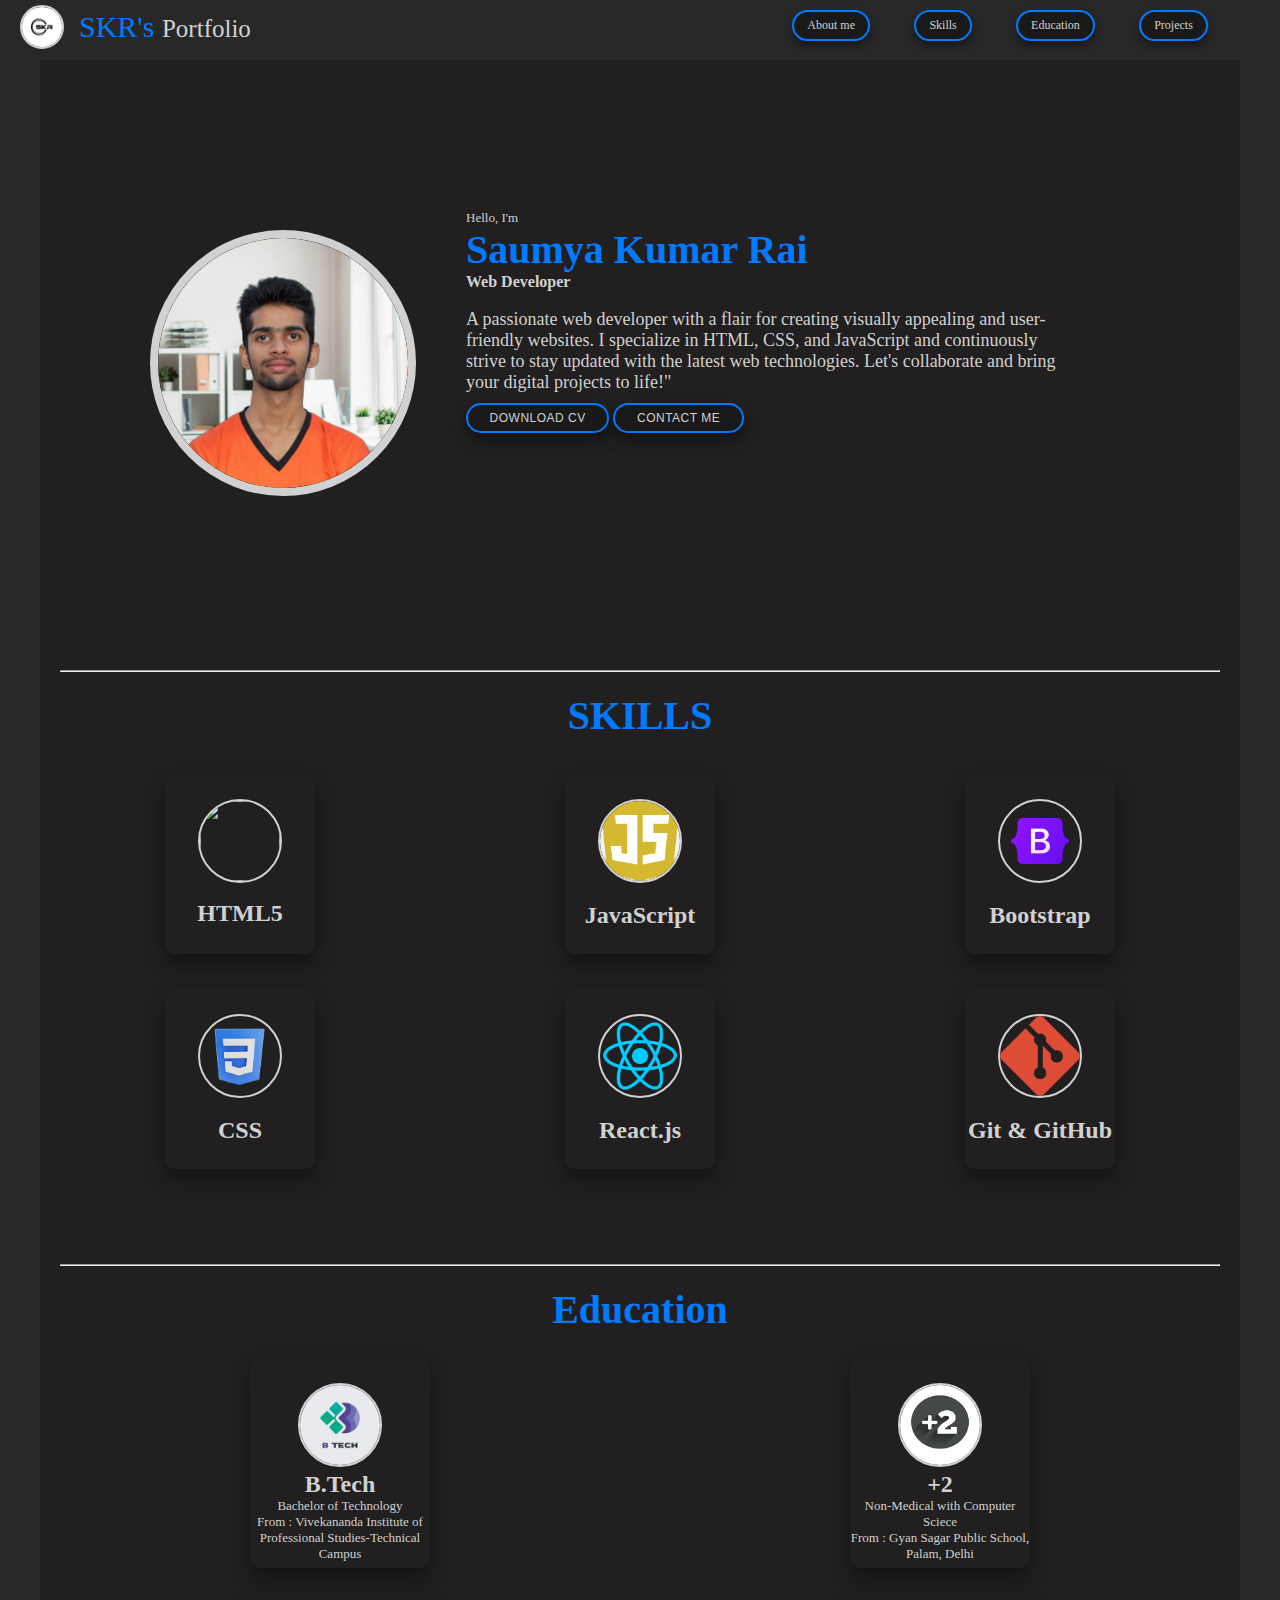
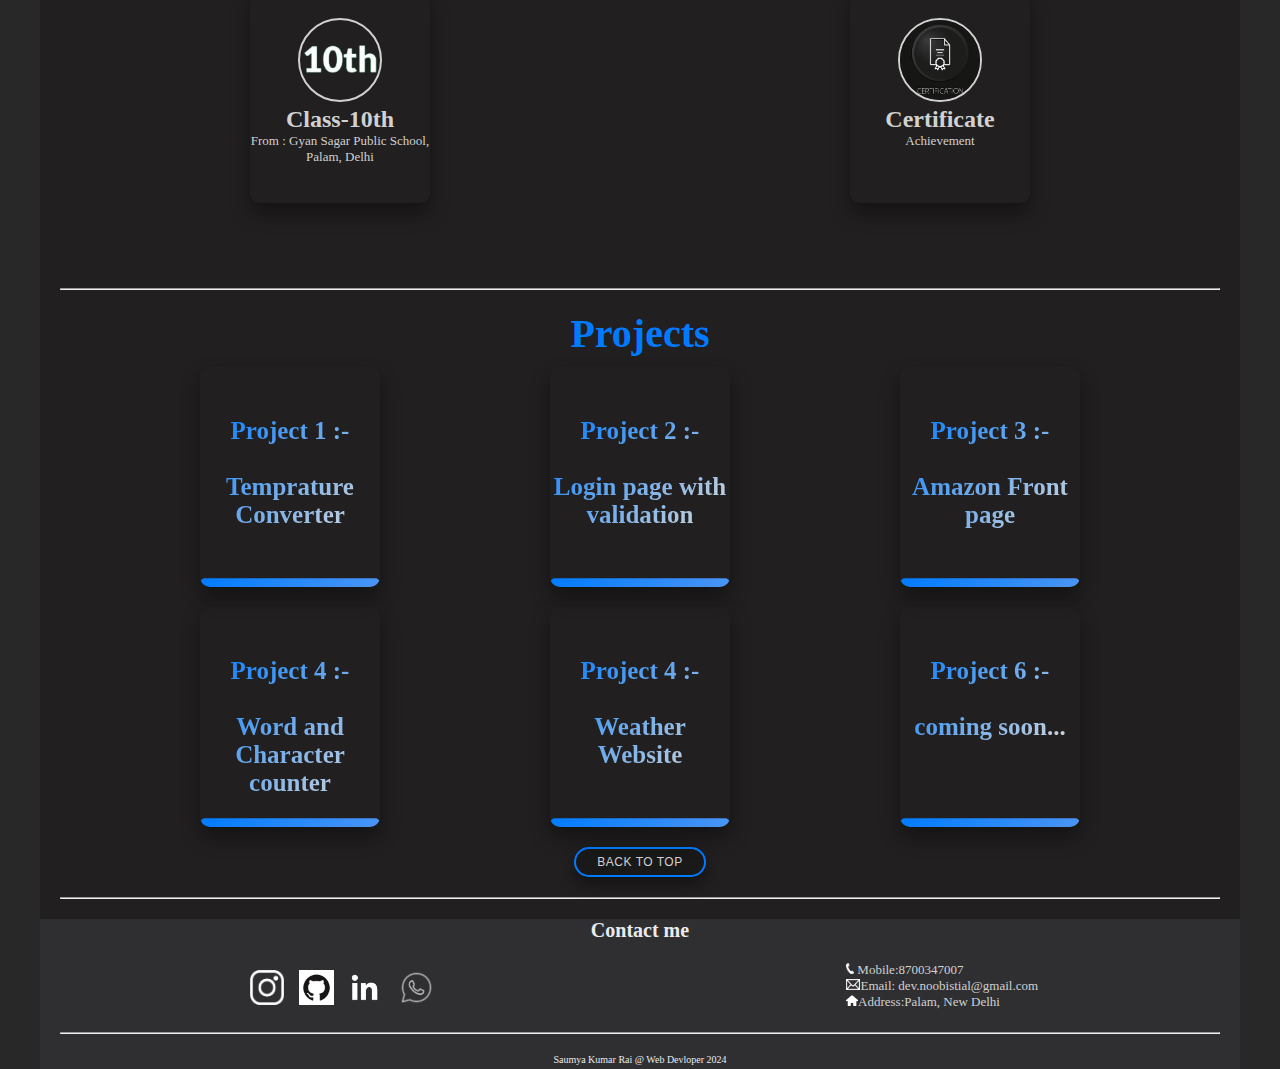
==== index.html @ 4bc86c77 "Add files via upload" ====
<!DOCTYPE html>
<html lang="en">

<meta http-equiv="content-type" content="text/html;charset=UTF-8" />
<head>
    
    <title>Saumya Kumar Rai Web developer</title>
    <link rel="stylesheet" href="style.css">
</head>

<body>
    <header>
        <nav>
            <div id="left">
                <img id="logo" src="logo_and_photo/logo.jpg">
                <p style="font-size:25px; margin:10px 15px"><span
                        style="font-size:30px;  color:#007bff ;">SKR's </span> Portfolio</p>
            </div>
            <div id="right">
                <ul>
                    <li><a href="#about">About me</a></li>
                    <li><a href="#skill">Skills</a></li>
                    <li><a href="#edu">Education</a></li>
                    <li><a href="#project">Projects</a></li>
                </ul>
            </div>

        </nav>
    </header>
    <section>
        <div id="aboutme" style="width: 50px;"></div>
        <hr id="about" style="margin: 0;height: 40px;border: none;">
        <section id="firstsection">
            <div id="about">
                <div id="pic">
                    <img id="profile" src="logo_and_photo/profile_photo.png">
                </div>
                <div id="info" style="margin: 0px 50px;">
                    <p>Hello, I'm</p>
                    <h1 style="color: #007bff; font-size: 40px;">Saumya Kumar Rai</h1>
                    <h4>Web Developer</h4><br>
                    <p style="font-size: large;"> A passionate web developer with a flair for creating visually
                        appealing
                        and user-friendly websites. I specialize in HTML, CSS, and JavaScript and continuously strive to
                        stay updated with the latest web technologies. Let's collaborate and bring your digital projects
                        to
                        life!"

                    </p>
                    <button><a href="document/SaumyaKumarRai_VIPS-TC.pdf" target="_blank">Download CV</a></button>
                    <button><a href="#contact">Contact me</a></button>
                </div>
        </section>
        <hr id="skill" style="margin: 0;height: 40px;border: none;">
        <hr>


        <section id="secondsection">
            <h1 style="text-align: center; font-size: 40px; color: #007bff;">SKILLS</h1>
            <div id="education">
                <div id="edubox1">
                    <div class="edudiv">
                        <img class="images" src="logo_and_photo/Html.png">
                        <h2 class="eduhead">HTML5</h2>
                        <p></p>
                    </div>
                    <div class="edudiv">
                        <img class="images" src="logo_and_photo/css.png">
                        <h2 class="eduhead">CSS</h2>
                        <p></p>
                    </div>
                </div>
                <div id="edubox2">
                    <div class="edudiv">
                        <img class="images" src="logo_and_photo/js.png">
                        <h2 class="eduhead">JavaScript</h2>
                        <p></p>

                    </div>
                    <div class="edudiv">
                        <img class="images" src="logo_and_photo/react.png">
                        <h2 class="eduhead">React.js</h2>
                        <p></p>
                    </div>
                </div>
                <div id="edubox3">
                    <div class="edudiv">
                        <img class="images" src="logo_and_photo/bootstrap.png">
                        <h2 class="eduhead">Bootstrap</h2>
                        <p></p>

                    </div>
                    <div class="edudiv">
                        <img class="images" src="logo_and_photo/git.png">
                        <h2 class="eduhead">Git & GitHub</h2>
                        <p></p>
                    </div>
                </div>
        </section>
        <hr id="edu" style="margin: 0;height: 40px;border: none;">

        <hr>

        <section id="thirdsection">
            <h1 style="text-align: center; font-size: 40px; color: #007bff;">Education</h1>
            <div id="education">
                <div id="edubox1">
                    <div class="edudiv2">
                        <a href="https://www.ipuranklist.com/student/10617711621" target="_blank">
                        <img class="images" src="logo_and_photo/btech logo.jpg">
                        <h2 class="eduhead">B.Tech</h2>
                        <p>Bachelor of Technology<br>From : Vivekananda Institute of Professional Studies-Technical Campus</p>
                        </a>
                    </div> 
                    <div class="edudiv2">
                        <img class="images" src="logo_and_photo/10.png">
                        <h2 class="eduhead">Class-10th</h2>
                        <p>From : Gyan Sagar Public School, Palam, Delhi
                        </p>
                    </div>
                </div>
                <div id="edubox2">
                    <div class="edudiv2">
                        <img class="images" src="logo_and_photo/%2b2.png">
                        <h2 class="eduhead">+2</h2>
                        <p>Non-Medical with Computer Sciece <br>From : Gyan Sagar Public School, Palam, Delhi </p>
                    </div>
                    <div class="edudiv2">
                        <img class="images" src="logo_and_photo/certificate.jpg">
                        <h2 class="eduhead">Certificate</h2>
                        <p>Achievement</p>
                    </div>
                </div>
        </section>
        <hr id="project" style="margin: 0;height: 40px;border: none;">

        <hr>
        <section id="fourthsection">
            <center>
                <h1 style="text-align: center; font-size: 40px; color: #007bff;">Projects</h1>
            </center>
            <div id="projects">

                <div class="row1">
                    <div>
                        <div class="card-container">
                            <a href="Project/temp%20converter/index.html" target="_blank">
                                <div class="card">
                                    <div class="front-content">
                                        <p>Project 1 :-<br><br> Temprature Converter</p>
                                    </div>
                                    <div class="content">
                                        <p class="heading">Temprature Converter</p>
                                        <p>
                                            Its convert temprature unit from Celicius to Fahrenheit
                                        </p>
                                        <div>
                                            <button class="probtn"><a href="Project/temp%20converter/index.html">View</a></button>
                                        </div>
                                    </div>
                            </a>

                        </div>
                    </div>
                </div>
                <div>
                    <div class="card-container">
                        <a href="login%20page%20project/index.html" target="_blank">
                            <div class="card">
                                <div class="front-content">
                                    <p>Project 2 :-<br><br> Login page with validation</p>
                                </div>
                                <div class="content">
                                    <p class="heading">Login page with validation</p>
                                    <p>
                                        created a login page with client side validation
                                    </p>
                                    <div>
                                        <a href="temp%20converter/index.html"><button class="probtn">View</button></a>
                                    </div>
                                </div>

                            </div>
                        </a>
                    </div>
                </div>
                <div>
                    <div class="card-container">
                        <a href='Project/amazon/index.html'target="blank">
                            <div class="card">
                                <div class="front-content">
                                    <p>Project 3 :-<br><br> Amazon Front page</p>
                                </div>
                                <div class="content">
                                    <p class="heading">Amazon Front page</p>
                                    <p>
                                        created and designed amazon front page clone
                                    </p>
                                    <div>
                                        <button><a href="index.html">View</a></button>
                                    </div>
                                </div>

                            </div>
                        </a>
                    </div>
                </div>

            </div>
            <div class="row2">
                <div>
                    <div class="card-container">
                        <a href="Project/word%20character%20counter/index.html" target="_blank">
                            <div class="card">
                                <div class="front-content">
                                    <p>Project 4 :-<br><br> Word and Character counter
                                        </p>
                                </div>
                                <div class="content">
                                    <p class="heading"> Word and Character counter</p>
                                    <p>
                                        Basically its count numer of words and character entered in the text box
                                    </p>
                                    <div>
                                        <button class="probtn"><a href="index.html">View</a></button>
                                    </div>
                                </div>

                            </div>
                        </a>
                    </div>
                </div>
                <div>
                    <div class="card-container">
                        <a href="Project/weather%20website/index.html" target="_blank">
                            <div class="card">
                                <div class="front-content">
                                    <p>Project 4 :-<br><br> Weather Website</p>
                                </div>
                                <div class="content">
                                    <p class="heading">Weather Website</p>
                                    <p>
                                        created a weather forcasting website which fetch data from API and displays
                                        weather
                                        information also changes background image according to weather.
                                    </p>
                                    <div>
                                        <button class="probtn"><a href="index.html">View</a></button>
                                    </div>
                                </div>

                            </div>
                        </a>
                    </div>
                </div>
                <div>
                    <div class="card-container">
                        <div class="card">
                            <div class="front-content">
                                <p>Project 6 :-<br><br> coming soon...</p>
                            </div>
                            <div class="content">
                                <p class="heading">Work in progress</p>
                                <p>

                                </p>
                                <div>

                                </div>
                            </div>

                        </div>
                    </div>
                </div>

            </div>
            </div>
        </section>
        <div style=" display: flex; justify-content: center;">
            <button><a href="#top">BACK TO TOP</a></button>
        </div>
        <hr>
    </section>

</body>
<footer>

    <h1 style="text-align: center; font-size: 20px; color: #e9ebee; display: flex; justify-content: center;">Contact me
    </h1>

    <div id="contact">

        <div class="social">
            <a class="social-link1" href="https://www.instagram.com/noobistial?igsh=MTVmcW1pOWUxNjVuNw==">
                <img class="simg" src="logo_and_photo/instagram.png" style="color: white;height:35px">
            </a>
            <a class="social-link2" href="https://github.com/Noobistial-dev">
                <img class="simg " src="logo_and_photo/github.png" style="color: white;height:35px"> </a>
            <a class="social-link3" href="https://bit.ly/49GxWsF">
                <img class="simg" src="logo_and_photo/linkd.png" style="color: white;height:35px">
            </a>
            <a class="social-link4" href="https://wa.me/qr/XZ73V6RWRWN3H1">
                <img class="simg" src="logo_and_photo/whatsapp.png" style="color: white;height:35px">
            </a>
        </div>
        <div id="details" style="text-align: left;margin-top: 20px;">
            <div>
                <P><img style="height: 11px ;" src="logo_and_photo/phone.png"> Mobile:8700347007</P>
            </div>
            <div>
                <P><img style="height: 11px ;" src="logo_and_photo/mail.png">Email: dev.noobistial@gmail.com</P>
            </div>
            <div>
                <P><img style="height: 11px ;" src="logo_and_photo/home.png">Address:Palam, New Delhi</P>
            </div>
        </div>

    </div>

    <hr>
    <p style=" font-size: 10px; color: #e9ebee; display: flex; justify-content: center;">Saumya Kumar Rai @ Web Devloper 2024
    </p>

</footer>

</html>
---- style.css ----
* {
    padding: 0;
    margin: 0;
    color: #d1d1d1;

}

a {
    text-decoration: none;
  }
  #firstsection {
    display: flex;
    flex-direction: column;
    align-items:center;
    padding: 0px;
    margin-top: 20px;
  }

body {
    background-color:  #211f1f;
    border: 40px solid #292828;
    border-bottom: 10px;
   

   
}

nav {


    background-color: #292828;
    display: flex;
    justify-content: space-between;
  position: fixed;
    top: 0;
    left: 0;
    width: 100%;
    height: 60px;
    z-index: 600;
}

.edudiv2{
    text-align: center;
    word-wrap: normal;
    
      width: 180px;
      height: 210px;
      position: relative;
      margin:25px;
  
      border-radius: 10px;
      box-shadow: 0 10px 20px rgba(0, 0, 0, .40);
      overflow: hidden;
    
    
}


#logo {
    width: 40px;
    height: 40px;
    border: 2px solid #D1D1D1;
    border-radius: 50%;
    margin-left: 20px;
    margin-top: 5px;
}

#profile {
    width: 250px;
    height: 250px;
    margin-top: 20px;
    border: 8px solid #D1D1D1;
    border-radius: 50%
}

#profile:hover {
    box-shadow: 0px 15px 20px #007bff;
    color: #fff;
    transform: translateY(-7px);

}
.probtn{
    box-shadow: 0px 15px 20px #007bff;
    color: #fff;
    transform: translateY(-7px);

}

    


#about {
    display: flex;
    justify-content: space-between;
    margin: 110px;

}

#left {
    display: flex;
    justify-content: left;
}

nav ul {
    display: flex;
    margin-right: 50px;
}

nav ul li {
    list-style: none;
    margin: 10px 22px;
    padding: 0.5em 1.1em;
    font-size: 12px;
    color: #000;
    background-color: #1a1919;
    border: 2px solid #007bff;
    border-radius: 45px;
    box-shadow: 0px 5px 8px rgba(0, 0, 0, 0.4);
    transition: all 0.3s ease 0s;
    cursor: pointer;
    outline: none;
    margin-top: 10px;
}

li:hover {
    background-color: #007bff;
    box-shadow: 0px 10px 15px #007bff;
    color: #fff;
    transform: translateY(-4px);

}

button {
    padding: 0.5em 1.8em;
    font-size: 12px;
    text-transform: uppercase;
    letter-spacing: 0.5px;
    font-weight: 100;
    color: #000;
    background-color: #1a1919;
    border: 2px solid #007bff;
    border-radius: 45px;
    box-shadow: 0px 8px 15px rgba(0, 0, 0, 0.4);
    transition: all 0.3s ease 0s;
    cursor: pointer;
    outline: none;
    margin-top: 10px;
}

button:hover {
    background-color: #007bff;
    box-shadow: 0px 15px 20px #007bff;
    color: #fff;
    transform: translateY(-7px);
}

button:active {
    transform: translateY(-1px);
}

hr {
    margin: 20px 20px;
    
}

#education {
    display: flex;
    justify-content: space-around;
}

.images {
    margin-top: 25px;
    height: 80px;
    width: 80px;
    border: 2px solid #d1d1d1;
    border-radius: 50%;

}
.images:hover {
    box-shadow: 0px 15px 20px #007bff;
    color: #fff;
    transform: translateY(-7px);

}

.edudiv {

    text-align: center;
    word-wrap: normal;
    margin-bottom: 35px;
    width: 150px;
      height: 180px;
      position: relative;
      margin:35px;
  
      border-radius: 10px;
      box-shadow: 0 10px 20px rgba(0, 0, 0, 0.4);
      overflow: hidden;


}

.edudiv h2 {
    margin-top: 15px;
}
p{
  font-size: small;
}
.row1{
  display:flex;
  justify-content: space-evenly;
  
  
}
.row2{
  display:flex;
  justify-content:space-evenly;
  
}

.card-container {
    width: 180px;
    height: 220px;
    position: relative;
    margin:10px;

    border-radius: 10px;
    box-shadow: 0 10px 20px rgba(0, 0, 0, 0.4);
    overflow: hidden;
  }
  
  .card {
    width: 100%;
    height: 100%;
    border-radius: inherit;
    

  }
  
  .card .front-content {
    width: 100%;
    height: 100%;
    text-align: center;
    margin-top: 50px;
    transition: all 0.6s cubic-bezier(0.23, 1, 0.320, 1)
  }
  
  .card .front-content p {
    font-size: 25px;
    font-weight: 700;
    display: flex;
    justify-content: center;
    opacity: 1;
    
    background: linear-gradient(-45deg, #dadada 0%, #007bff 100% );
    background-clip: text;
    -webkit-background-clip: text;
    -webkit-text-fill-color: transparent;
    transition: all 0.6s cubic-bezier(0.23, 1, 0.320, 1)
  }
  
  .card .content {
    position: absolute;
    top: 0;
    left: 0;
    width: 100%;
    height: 100%;
    display: flex;
    flex-direction: column;
    align-items: center;
    justify-content: center;
    text-align: center;
    gap: 10px;
    background: linear-gradient(-45deg, #a1b3e9 0%, #007bff 100%  );
    color: #0b0b0b;
    padding: 0px;
    line-height: 1.5;
    border-radius: 5px;
    pointer-events: none;
    transform: translateY(96%);
    transition: all 0.6s cubic-bezier(0.23, 1, 0.320, 1);
  }
  
  .card .content .heading {
    font-size: 20px;
    font-weight: 700;
  }

  .card:hover .content {
    transform: translateY(0);
  }
  
  .card:hover .front-content {
    transform: translateY(-30%);
  }
  
  .card:hover .front-content p {
    opacity: 0;
  }
  footer{
    height: 150px;
    background-color:#2f2f31 ;
   
  }
  
  #contact{
    display:flex;
    justify-content: space-around;
    text-align: center;
    


  }
  
  .social {
    display: flex;
    margin-top: 20px;
    height: 50px;
    width: 200px;
  }
  .social .social-link1,.social .social-link2,.social .social-link3,.social .social-link4 {
    position: relative;
    display: flex;
    align-items: center;
    justify-content: center;
    width:25%;
    text-decoration: none;
    transition: 0.25s;
    border-radius: 25px;
    cursor:pointer;
    

    
  }
  .social .social-link1:hover {
    background: linear-gradient(25deg, #f09433 0%,#e6683c 25%,#dc2743 50%,#cc2366 75%,#bc1888 100%);
    animation: bounce 0.4s linear;
   

  }
  
  .social .social-link2:hover {
    background-color: #732a72;
    animation: bounce 0.4s linear;
  }
  
  .social .social-link3:hover {
    background-color: #5865f2;
    animation: bounce 0.4s linear;
  }
  
  .social .social-link4:hover {
    background-color: #12a50b;
    animation: bounce 0.4s linear;
  }
   
  @keyframes bounce{
    40% {
      transform: scale(1.4);
    }
  
    60% {
      transform: scale(0.8);
    }
  
    80% {
      transform: scale(1.2);
    }
  
    100% {
      transform: scale(1);
    }
  }
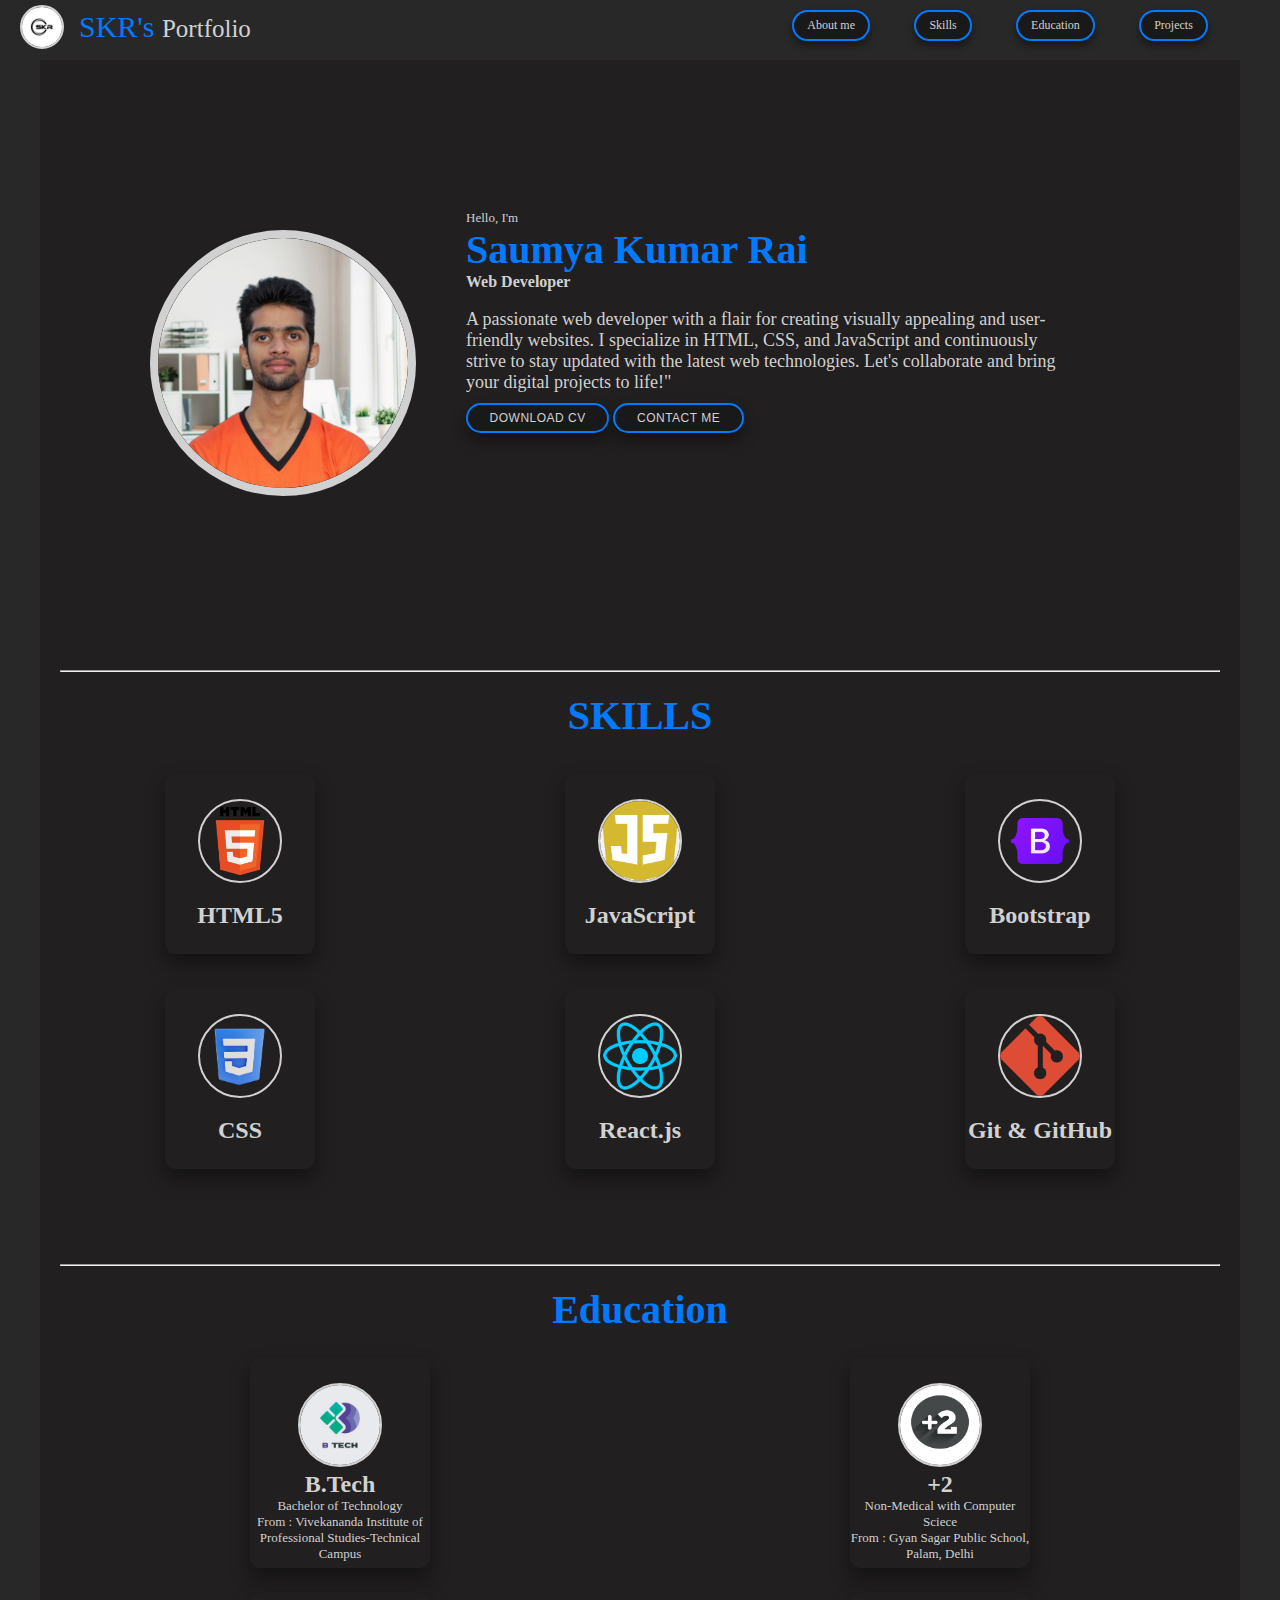
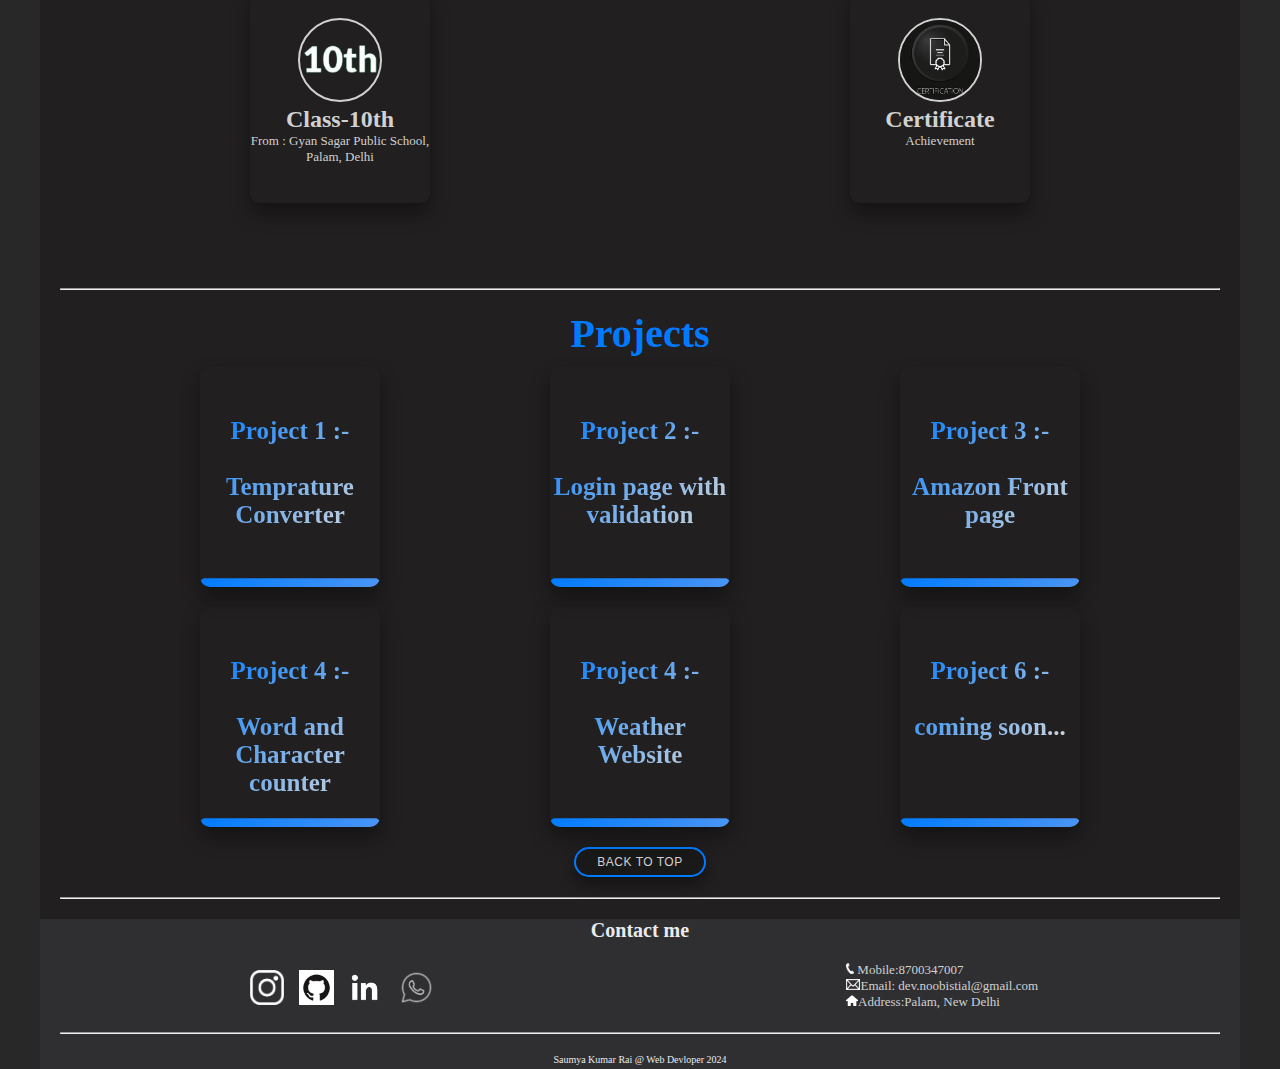
==== commit 725457e2: "Update index.html" ====
--- a/index.html
+++ b/index.html
@@ -60,7 +60,7 @@
             <div id="education">
                 <div id="edubox1">
                     <div class="edudiv">
-                        <img class="images" src="logo_and_photo/Html.png">
+                        <img class="images" src="logo_and_photo/html.png">
                         <h2 class="eduhead">HTML5</h2>
                         <p></p>
                     </div>
@@ -323,4 +323,4 @@
 
 </footer>
 
-</html>+</html>
